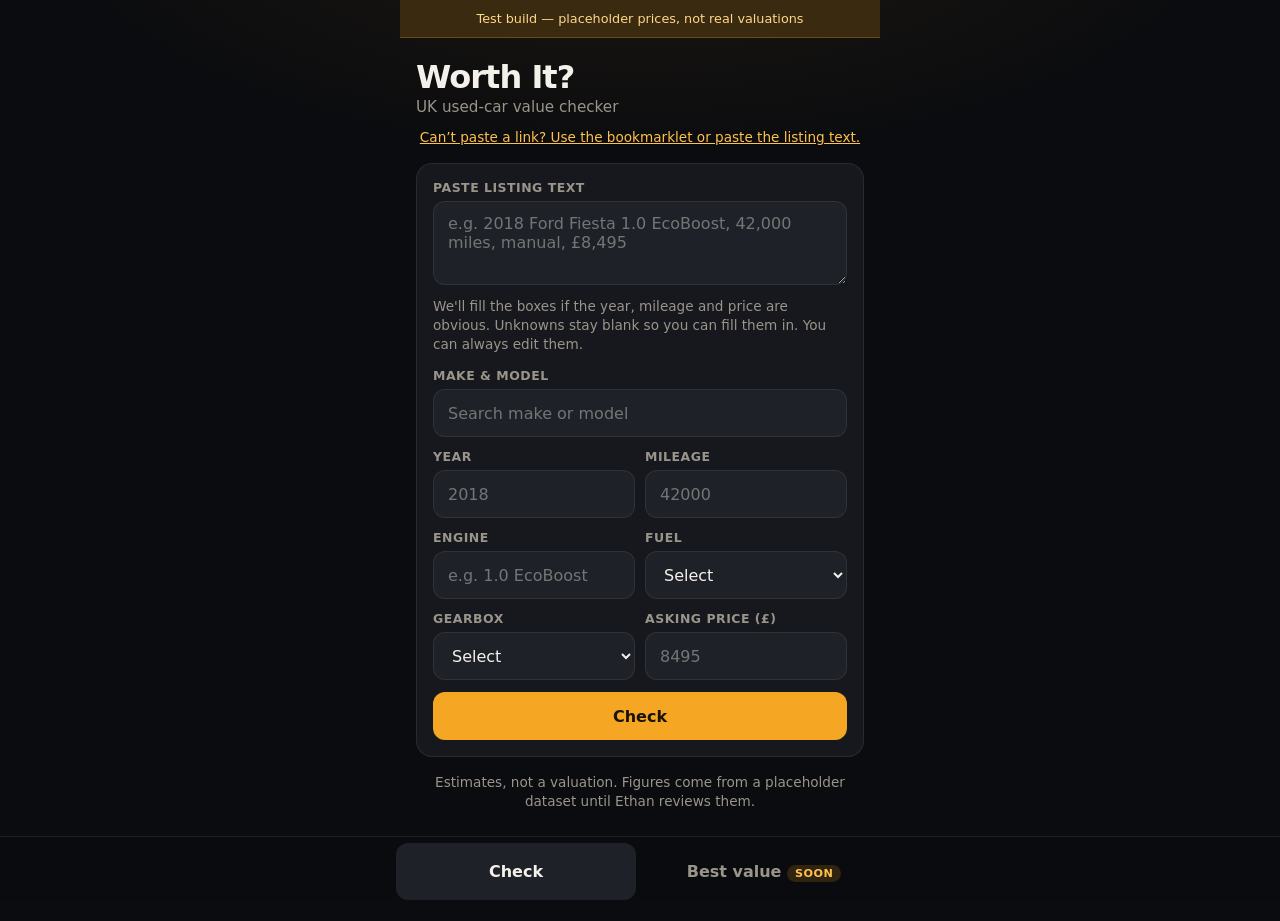
==== index.html @ 7820cc03 "Test build" ====
<!DOCTYPE html>
<html lang="en-GB">
<head>
  <meta charset="utf-8">
  <meta name="viewport" content="width=device-width, initial-scale=1, viewport-fit=cover">
  <meta name="theme-color" content="#0b0c0f">
  <meta name="robots" content="noindex,nofollow">
  <meta name="description" content="Paste a UK used-car listing and find out if it's worth it. Estimates, not a valuation. Placeholder data until reviewed.">
  <title>Worth It?</title>
  <link rel="manifest" href="./manifest.webmanifest">
  <link rel="icon" type="image/png" sizes="192x192" href="./icons/icon-192.png">
  <link rel="apple-touch-icon" href="./icons/icon-192.png">
  <link rel="stylesheet" href="./styles.css">
</head>
<body>
  <div class="app">
    <header class="top">
      <p class="banner" role="status">
        Test build — placeholder prices, not real valuations
      </p>
      <div class="brand">
        <h1>Worth It?</h1>
        <p class="tag">UK used-car value checker</p>
      </div>
    </header>

    <main id="tab-check" class="panel">
      <section id="url-import" class="card" hidden>
        <h2 class="sr-only">Paste a listing link</h2>
        <label class="field">
          <span>Paste a listing link</span>
          <input id="listing-url" type="url" inputmode="url" autocomplete="off" placeholder="https://…">
        </label>
        <button type="button" id="fetch-url-btn" class="btn secondary">Look up this link</button>
        <p id="url-status" class="status" hidden></p>
      </section>

      <p class="import-help-link"><a href="./import-help.html">Can’t paste a link? Use the bookmarklet or paste the listing text.</a></p>

      <section id="confirm" class="card confirm" hidden>
        <h2>Is this right?</h2>
        <p class="hint">Have a quick look and fix anything we've got wrong before we score it.</p>
        <p id="confirm-source" class="hint"></p>
        <ul id="confirm-fields" class="confirm-fields"></ul>
        <button type="button" id="confirm-btn" class="btn primary">Looks right — check it</button>
        <button type="button" id="confirm-cancel" class="btn ghost">Enter the details myself</button>
      </section>

      <form id="checker-form" class="card" novalidate>
        <h2 class="sr-only">Check a car</h2>
        <label class="field">
          <span>Paste listing text</span>
          <textarea id="listing-text" rows="3" placeholder="e.g. 2018 Ford Fiesta 1.0 EcoBoost, 42,000 miles, manual, £8,495"></textarea>
        </label>
        <p class="hint">We'll fill the boxes if the year, mileage and price are obvious. Unknowns stay blank so you can fill them in. You can always edit them.</p>

        <label class="field" data-field="model">
          <span>Make &amp; model</span>
          <input id="model-search" type="search" autocomplete="off" placeholder="Search make or model" aria-autocomplete="list" aria-controls="model-results">
        </label>
        <ul id="model-results" class="typeahead" hidden role="listbox"></ul>
        <p id="model-chosen" class="chosen" hidden></p>
        <input type="hidden" id="model-id" value="">

        <div class="grid two">
          <label class="field" data-field="year">
            <span>Year</span>
            <input id="year" type="number" inputmode="numeric" min="1990" max="2027" placeholder="2018">
          </label>
          <label class="field" data-field="mileage">
            <span>Mileage</span>
            <input id="mileage" type="number" inputmode="numeric" min="0" step="1" placeholder="42000">
          </label>
        </div>

        <div class="grid two">
          <label class="field" data-field="engine">
            <span>Engine</span>
            <input id="engine" type="text" list="engine-list" placeholder="e.g. 1.0 EcoBoost" autocomplete="off">
            <datalist id="engine-list"></datalist>
          </label>
          <label class="field" data-field="fuel">
            <span>Fuel</span>
            <select id="fuel">
              <option value="">Select</option>
            </select>
          </label>
        </div>

        <div class="grid two">
          <label class="field" data-field="gearbox">
            <span>Gearbox</span>
            <select id="gearbox">
              <option value="">Select</option>
              <option value="manual">Manual</option>
              <option value="auto">Automatic</option>
            </select>
          </label>
          <label class="field" data-field="price">
            <span>Asking price (£)</span>
            <input id="asking" type="number" inputmode="decimal" min="0" step="1" placeholder="8495">
          </label>
        </div>

        <p id="form-error" class="error" hidden></p>
        <button type="submit" id="check-btn" class="btn primary">Check</button>
      </form>


      <section id="result" class="result" hidden>
        <p id="result-tagline" class="tagline"></p>
        <p id="result-verdict" class="verdict-label"></p>
        <p id="result-score" class="score" aria-live="polite"></p>
        <p id="result-score-caption" class="score-caption">Value Score</p>
        <p id="result-range" class="range"></p>
        <p id="result-delta" class="delta"></p>
        <p id="result-car" class="result-car"></p>

        <div class="result-actions">
          <button type="button" id="share-btn" class="btn secondary" disabled hidden title="Coming soon">Share</button>
          <button type="button" id="challenge-btn" class="btn secondary">Challenge a mate</button>
        </div>
        <p id="challenge-status" class="status" hidden></p>

        <section id="questions-block" class="questions">
          <div class="questions-head">
            <h2>Questions to ask the garage</h2>
            <div class="q-actions">
              <button type="button" id="copy-questions" class="btn ghost small">Copy</button>
              <button type="button" id="share-questions" class="btn ghost small" hidden>Share</button>
            </div>
          </div>
          <p id="questions-label" class="questions-label"></p>
          <ol id="questions-list"></ol>
        </section>
      </section>

      <p class="disclaimer">Estimates, not a valuation. Figures come from a placeholder dataset until Ethan reviews them.</p>
    </main>

    <section id="tab-best" class="panel" hidden>
      <div class="card coming-soon">
        <h2>Best value</h2>
        <p class="soon-chip">Coming soon</p>
        <p>Enter a budget, body type, max mileage, max age and fuel, and we'll rank the best-value models from the dataset.</p>
      </div>
    </section>

    <nav class="tabbar" aria-label="Main">
      <button type="button" class="tab active" data-tab="check">Check</button>
      <button type="button" class="tab" data-tab="best">Best value <span class="soon">soon</span></button>
    </nav>
  </div>
  <script type="module" src="./app.js"></script>
</body>
</html>
---- styles.css ----
:root {
  --bg: #0b0c0f;
  --bg-elev: #16181d;
  --bg-elev-2: #1e2128;
  --line: rgba(255, 255, 255, 0.08);
  --text: #f4f1ea;
  --muted: #9a958a;
  --amber: #f5a623;
  --amber-bright: #ffc14d;
  --amber-dim: rgba(245, 166, 35, 0.16);
  --green: #3dd68c;
  --green-dim: rgba(61, 214, 140, 0.18);
  --red: #ff6b4a;
  --red-dim: rgba(255, 107, 74, 0.16);
  --danger: #ff5c5c;
  --tabbar-h: 64px;
  --radius: 16px;
  font-family: "Segoe UI", "Helvetica Neue", system-ui, -apple-system, sans-serif;
}

* { box-sizing: border-box; }

html, body {
  margin: 0;
  background: var(--bg);
  color: var(--text);
  min-height: 100%;
}

body {
  background:
    radial-gradient(1200px 500px at 50% -10%, rgba(245, 166, 35, 0.08), transparent 50%),
    var(--bg);
}

.app {
  max-width: 480px;
  margin: 0 auto;
  padding: 0 16px calc(var(--tabbar-h) + 24px + env(safe-area-inset-bottom));
  min-height: 100dvh;
}

.top { padding-top: env(safe-area-inset-top); }

.banner {
  margin: 0 -16px 16px;
  padding: 10px 16px;
  background: #3a2a10;
  color: #ffd789;
  font-size: 0.8rem;
  line-height: 1.35;
  text-align: center;
  border-bottom: 1px solid rgba(245, 166, 35, 0.25);
}

.brand { padding: 4px 0 16px; }
.brand h1 {
  margin: 0;
  font-size: 2rem;
  letter-spacing: -0.03em;
  font-weight: 750;
}
.brand .tag {
  margin: 2px 0 0;
  color: var(--muted);
  font-size: 0.95rem;
}

.card, .result, .coming-soon {
  background: var(--bg-elev);
  border: 1px solid var(--line);
  border-radius: var(--radius);
  padding: 16px;
  margin-bottom: 16px;
}

.field { display: flex; flex-direction: column; gap: 6px; margin-bottom: 12px; }
.field span {
  font-size: 0.78rem;
  letter-spacing: 0.04em;
  text-transform: uppercase;
  color: var(--muted);
  font-weight: 600;
}

input, textarea, select {
  width: 100%;
  background: var(--bg-elev-2);
  color: var(--text);
  border: 1px solid var(--line);
  border-radius: 12px;
  padding: 12px 14px;
  font: inherit;
  font-size: 1rem;
  min-height: 48px;
}

textarea { min-height: 84px; resize: vertical; }

input:focus, textarea:focus, select:focus {
  outline: 2px solid var(--amber);
  outline-offset: 1px;
  border-color: var(--amber);
}

.hint, .disclaimer, .status {
  color: var(--muted);
  font-size: 0.85rem;
  line-height: 1.4;
  margin: 0 0 14px;
}

.disclaimer { text-align: center; padding: 0 8px 8px; }

.grid.two {
  display: grid;
  grid-template-columns: 1fr 1fr;
  gap: 10px;
}

.btn {
  display: inline-flex;
  align-items: center;
  justify-content: center;
  gap: 8px;
  width: 100%;
  min-height: 48px;
  border-radius: 12px;
  border: 1px solid transparent;
  font: inherit;
  font-weight: 650;
  cursor: pointer;
  padding: 12px 16px;
}

.btn.primary { background: var(--amber); color: #1a1204; }
.btn.primary:hover { background: var(--amber-bright); }
.btn.secondary {
  background: var(--amber-dim);
  color: var(--amber-bright);
  border-color: rgba(245, 166, 35, 0.3);
}
.btn.ghost {
  background: transparent;
  color: var(--text);
  border-color: var(--line);
  margin-top: 8px;
}
.btn.small { width: auto; min-height: 36px; padding: 6px 12px; font-size: 0.85rem; }
.btn:disabled { opacity: 0.45; cursor: not-allowed; }

.error { color: var(--danger); font-size: 0.9rem; margin: 0 0 12px; }
.chosen { margin: -4px 0 12px; color: var(--amber-bright); font-weight: 600; }

.typeahead {
  list-style: none;
  margin: -8px 0 12px;
  padding: 6px;
  background: var(--bg-elev-2);
  border: 1px solid var(--line);
  border-radius: 12px;
  max-height: 220px;
  overflow: auto;
}
.typeahead button {
  width: 100%;
  text-align: left;
  background: transparent;
  color: var(--text);
  border: 0;
  border-radius: 8px;
  padding: 10px 12px;
  font: inherit;
  cursor: pointer;
}
.typeahead button:hover, .typeahead button[aria-selected="true"] { background: var(--amber-dim); }

.result { text-align: center; padding: 24px 16px 16px; }
.result .tagline {
  margin: 0 0 4px;
  font-size: 1.35rem;
  font-weight: 700;
}
.result .verdict-label {
  margin: 0;
  letter-spacing: 0.14em;
  text-transform: uppercase;
  font-size: 0.75rem;
  color: var(--muted);
  font-weight: 700;
}
.result .score {
  margin: 4px 0 0;
  font-size: 5rem;
  line-height: 1;
  font-weight: 800;
  letter-spacing: -0.04em;
}
.result .score-caption { margin: 0 0 16px; color: var(--muted); font-size: 0.85rem; }
.result .range, .result .delta { margin: 0 0 6px; font-size: 1.05rem; }
.result .delta { font-weight: 650; }
.result-car { color: var(--muted); margin: 8px 0 16px; font-size: 0.95rem; }

.result.tone-positive {
  box-shadow: 0 0 0 1px rgba(61, 214, 140, 0.45), 0 0 48px rgba(61, 214, 140, 0.22);
  border-color: rgba(61, 214, 140, 0.45);
}
.result.tone-positive .score, .result.tone-positive .tagline { color: var(--green); }

.result.tone-positive-soft {
  box-shadow: 0 0 0 1px rgba(61, 214, 140, 0.25);
  border-color: rgba(61, 214, 140, 0.25);
}
.result.tone-positive-soft .score { color: var(--green); }

.result.tone-warning {
  box-shadow: 0 0 0 1px rgba(255, 107, 74, 0.5), 0 0 48px rgba(255, 107, 74, 0.2);
  border-color: rgba(255, 107, 74, 0.5);
}
.result.tone-warning .score, .result.tone-warning .tagline { color: var(--red); }
.result.tone-warning .verdict-label { color: var(--red); }

.result.tone-neutral .score { color: var(--amber-bright); }

.result-actions { display: grid; grid-template-columns: 1fr; gap: 8px; margin: 16px 0; }
#share-btn[hidden] + #challenge-btn { grid-column: 1; }

.questions {
  text-align: left;
  margin-top: 8px;
  padding-top: 16px;
  border-top: 1px solid var(--line);
}
.questions-head {
  display: flex;
  align-items: center;
  justify-content: space-between;
  gap: 8px;
  margin-bottom: 6px;
}
.questions h2 { margin: 0; font-size: 1.05rem; }
.q-actions { display: flex; gap: 6px; }
.q-actions .btn { margin: 0; }
.questions-label {
  color: var(--amber-bright);
  font-size: 0.85rem;
  margin: 0 0 10px;
  line-height: 1.35;
}
.questions-label:empty { display: none; }
.questions ol {
  margin: 0;
  padding-left: 1.2rem;
}
.questions li { margin: 0 0 10px; line-height: 1.4; }
.questions li .badge {
  display: inline-block;
  margin-left: 6px;
  padding: 1px 6px;
  border-radius: 6px;
  background: #3a2a10;
  color: #ffd789;
  font-size: 0.7rem;
  font-weight: 700;
  letter-spacing: 0.02em;
  vertical-align: middle;
}

.coming-soon { text-align: center; margin-top: 24px; }
.soon-chip, .tab .soon {
  display: inline-block;
  background: var(--amber-dim);
  color: var(--amber-bright);
  border-radius: 999px;
  padding: 2px 8px;
  font-size: 0.7rem;
  font-weight: 700;
  letter-spacing: 0.04em;
  text-transform: uppercase;
}

.tabbar {
  position: fixed;
  left: 0; right: 0; bottom: 0;
  height: calc(var(--tabbar-h) + env(safe-area-inset-bottom));
  padding: 6px 16px env(safe-area-inset-bottom);
  background: rgba(11, 12, 15, 0.94);
  border-top: 1px solid var(--line);
  display: flex;
  justify-content: center;
  gap: 8px;
  backdrop-filter: blur(12px);
}
.tabbar .tab {
  flex: 1;
  max-width: 240px;
  min-height: 48px;
  background: transparent;
  color: var(--muted);
  border: 0;
  border-radius: 12px;
  font: inherit;
  font-weight: 650;
  cursor: pointer;
}
.tabbar .tab.active { background: var(--bg-elev-2); color: var(--text); }

.sr-only {
  position: absolute;
  width: 1px; height: 1px;
  overflow: hidden;
  clip: rect(0 0 0 0);
}

.status[data-kind="ok"] { color: var(--green); }
.status[data-kind="err"] { color: var(--danger); }

@media (min-width: 520px) {
  .result-actions:not(:has(#share-btn[hidden])) { grid-template-columns: 1fr 1fr; }
}

/* Ensure the hidden attribute wins over .btn { display: inline-flex } */
[hidden] { display: none !important; }


.import-help-link {
  margin: -4px 0 16px;
  text-align: center;
  font-size: 0.85rem;
  line-height: 1.4;
}
.import-help-link a { color: var(--amber-bright); }

.back { margin: 12px 0 0; }
.back a { color: var(--amber-bright); text-decoration: none; font-size: 0.9rem; }

.steps { margin: 0 0 12px; padding-left: 1.2rem; color: var(--text); line-height: 1.45; }
.steps li { margin: 0 0 8px; }

.example {
  background: var(--bg-elev-2);
  border: 1px solid var(--line);
  border-radius: 12px;
  padding: 12px 14px;
  font: inherit;
  font-size: 0.88rem;
  white-space: pre-wrap;
  color: var(--text);
  margin: 0 0 12px;
}

.bookmarklet-wrap { margin: 0 0 16px; }
a.bookmarklet { text-decoration: none; }

.confirm-fields {
  list-style: none;
  margin: 0 0 16px;
  padding: 0;
}
.confirm-fields li {
  display: flex;
  flex-wrap: wrap;
  align-items: baseline;
  gap: 6px 10px;
  padding: 8px 0;
  border-bottom: 1px solid var(--line);
  font-size: 0.95rem;
}
.confirm-fields li:last-child { border-bottom: 0; }
.confirm-fields .cf-label {
  flex: 0 0 7.5rem;
  color: var(--muted);
  font-size: 0.75rem;
  letter-spacing: 0.04em;
  text-transform: uppercase;
  font-weight: 600;
}
.confirm-fields .cf-value { font-weight: 650; }
.confirm-fields .cf-source { color: var(--muted); font-size: 0.8rem; width: 100%; padding-left: 0; }
.confirm-fields li.is-missing .cf-value { color: var(--amber-bright); }
.confirm-fields li.is-low .cf-value { color: var(--amber-bright); }

.field.is-missing input,
.field.is-missing select,
.field.is-missing textarea {
  border-color: var(--amber);
  box-shadow: 0 0 0 1px rgba(245, 166, 35, 0.45);
}
.field.is-low input,
.field.is-low select,
.field.is-low textarea {
  border-color: rgba(245, 166, 35, 0.7);
}
.field.is-missing > span::after,
.field.is-low > span::after {
  letter-spacing: 0;
  text-transform: none;
  font-weight: 600;
  margin-left: 6px;
  color: var(--amber-bright);
}
.field.is-missing > span::after { content: "— needed"; }
.field.is-low > span::after { content: "— check"; }
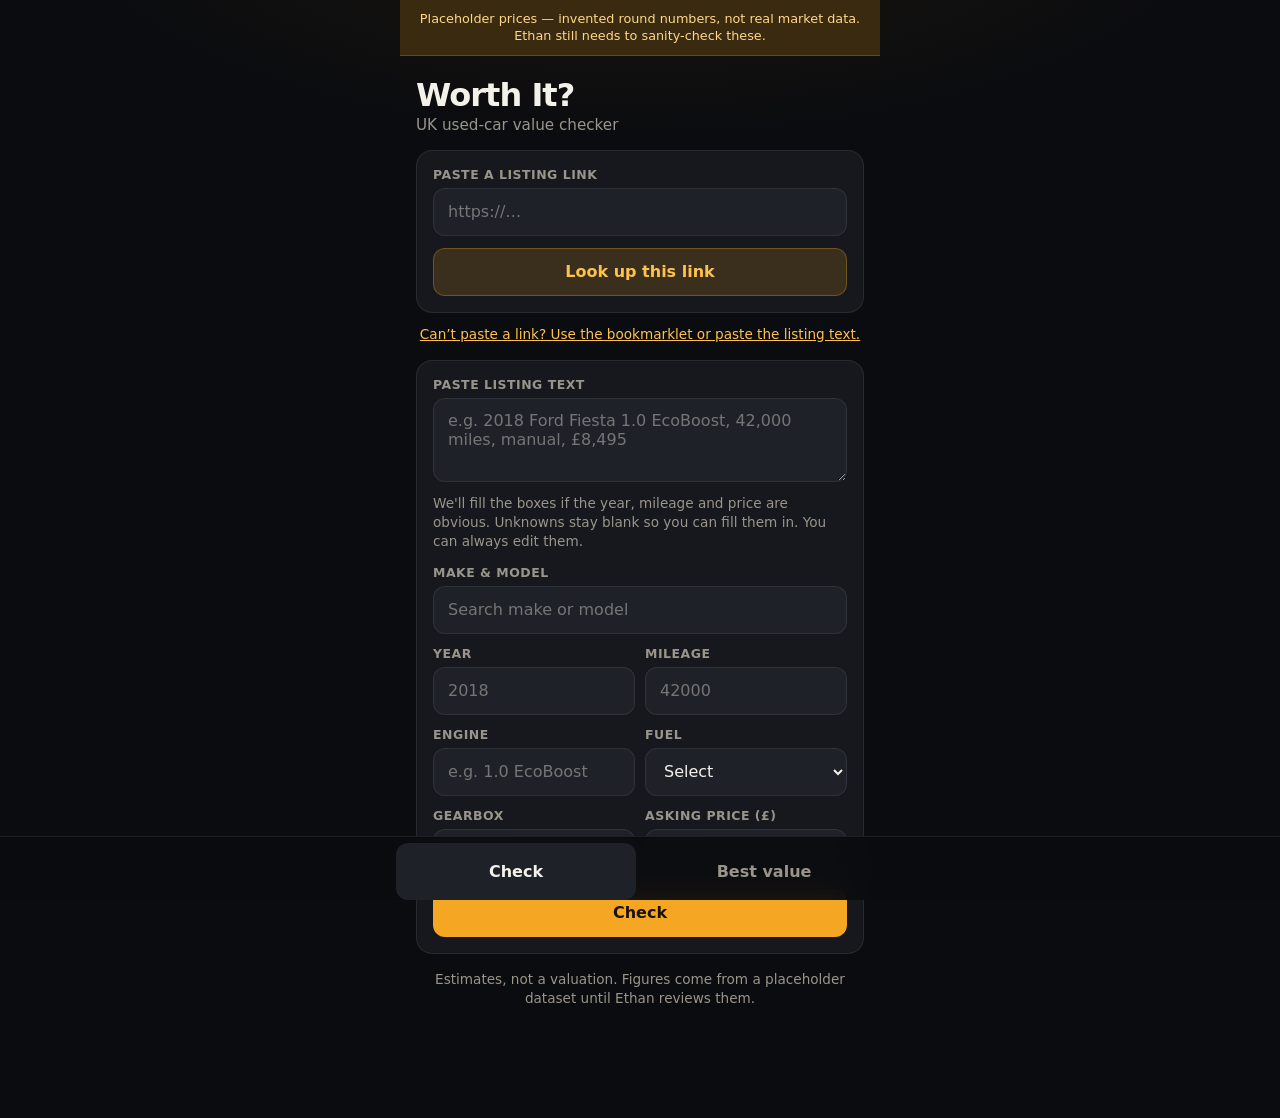
==== commit 59d08344: "Test build v2: share cards, best value, link lookup" ====
--- a/index.html
+++ b/index.html
@@ -2,9 +2,9 @@
 <html lang="en-GB">
 <head>
   <meta charset="utf-8">
+  <meta name="robots" content="noindex,nofollow">
   <meta name="viewport" content="width=device-width, initial-scale=1, viewport-fit=cover">
   <meta name="theme-color" content="#0b0c0f">
-  <meta name="robots" content="noindex,nofollow">
   <meta name="description" content="Paste a UK used-car listing and find out if it's worth it. Estimates, not a valuation. Placeholder data until reviewed.">
   <title>Worth It?</title>
   <link rel="manifest" href="./manifest.webmanifest">
@@ -15,9 +15,10 @@
 <body>
   <div class="app">
     <header class="top">
-      <p class="banner" role="status">
-        Test build — placeholder prices, not real valuations
+      <p id="data-banner" class="banner" role="status">
+        Placeholder prices — invented round numbers, not real market data. Ethan still needs to sanity-check these.
       </p>
+      <p id="data-freshness" class="freshness" hidden></p>
       <div class="brand">
         <h1>Worth It?</h1>
         <p class="tag">UK used-car value checker</p>
@@ -52,6 +53,7 @@
           <span>Paste listing text</span>
           <textarea id="listing-text" rows="3" placeholder="e.g. 2018 Ford Fiesta 1.0 EcoBoost, 42,000 miles, manual, £8,495"></textarea>
         </label>
+        <p id="paste-status" class="status" hidden></p>
         <p class="hint">We'll fill the boxes if the year, mileage and price are obvious. Unknowns stay blank so you can fill them in. You can always edit them.</p>
 
         <label class="field" data-field="model">
@@ -112,12 +114,14 @@
         <p id="result-verdict" class="verdict-label"></p>
         <p id="result-score" class="score" aria-live="polite"></p>
         <p id="result-score-caption" class="score-caption">Value Score</p>
+        <p id="result-caution" class="result-caution" hidden></p>
         <p id="result-range" class="range"></p>
         <p id="result-delta" class="delta"></p>
         <p id="result-car" class="result-car"></p>
 
         <div class="result-actions">
-          <button type="button" id="share-btn" class="btn secondary" disabled hidden title="Coming soon">Share</button>
+          <button type="button" id="share-btn" class="btn primary" hidden>Share</button>
+          <button type="button" id="download-card-btn" class="btn secondary" hidden>Download PNG</button>
           <button type="button" id="challenge-btn" class="btn secondary">Challenge a mate</button>
         </div>
         <p id="challenge-status" class="status" hidden></p>
@@ -135,20 +139,69 @@
         </section>
       </section>
 
-      <p class="disclaimer">Estimates, not a valuation. Figures come from a placeholder dataset until Ethan reviews them.</p>
+      <p id="disclaimer" class="disclaimer">Estimates, not a valuation. Figures come from a placeholder dataset until Ethan reviews them.</p>
     </main>
 
     <section id="tab-best" class="panel" hidden>
-      <div class="card coming-soon">
+      <form id="best-form" class="card" novalidate>
         <h2>Best value</h2>
-        <p class="soon-chip">Coming soon</p>
-        <p>Enter a budget, body type, max mileage, max age and fuel, and we'll rank the best-value models from the dataset.</p>
+        <p class="hint" id="best-method">We'll price a typical example of each model inside your limits and rank the five you can still afford, most car first. Estimates only; placeholder models are flagged.</p>
+        <label class="field">
+          <span>Budget (£)</span>
+          <input id="best-budget" type="number" inputmode="decimal" min="1" step="1" placeholder="10000" required>
+        </label>
+        <div class="grid two">
+          <label class="field">
+            <span>Body type</span>
+            <select id="best-body">
+              <option value="">Any</option>
+              <option value="hatchback">Hatchback</option>
+              <option value="estate">Estate</option>
+              <option value="suv">SUV</option>
+              <option value="saloon">Saloon</option>
+              <option value="convertible">Convertible</option>
+              <option value="van">Van</option>
+            </select>
+          </label>
+          <label class="field">
+            <span>Fuel</span>
+            <select id="best-fuel">
+              <option value="">Any</option>
+              <option value="petrol">Petrol</option>
+              <option value="diesel">Diesel</option>
+              <option value="hybrid">Hybrid</option>
+              <option value="phev">Plug-in hybrid</option>
+              <option value="electric">Electric</option>
+            </select>
+          </label>
+        </div>
+        <div class="grid two">
+          <label class="field">
+            <span>Max age (years)</span>
+            <input id="best-age" type="number" inputmode="numeric" min="0" step="1" placeholder="8" value="8">
+          </label>
+          <label class="field">
+            <span>Max mileage</span>
+            <input id="best-miles" type="number" inputmode="numeric" min="0" step="1" placeholder="80000" value="80000">
+          </label>
+        </div>
+        <button type="submit" id="best-btn" class="btn primary">Show best value</button>
+      </form>
+      <p id="best-empty" class="card empty-results" hidden></p>
+      <ol id="best-results" class="best-results" hidden></ol>
+    </section>
+
+    <div id="install-banner" class="install-banner" hidden>
+      <p id="install-text">Add Worth It? to your home screen for a quicker check next time.</p>
+      <div class="install-actions">
+        <button type="button" id="install-btn" class="btn primary small">Add</button>
+        <button type="button" id="install-dismiss" class="btn ghost small">Not now</button>
       </div>
-    </section>
+    </div>
 
     <nav class="tabbar" aria-label="Main">
       <button type="button" class="tab active" data-tab="check">Check</button>
-      <button type="button" class="tab" data-tab="best">Best value <span class="soon">soon</span></button>
+      <button type="button" class="tab" data-tab="best">Best value</button>
     </nav>
   </div>
   <script type="module" src="./app.js"></script>
--- a/styles.css
+++ b/styles.css
@@ -53,6 +53,16 @@
   border-bottom: 1px solid rgba(245, 166, 35, 0.25);
 }
 
+.freshness {
+  margin: -8px -16px 16px;
+  padding: 8px 16px 10px;
+  color: var(--muted);
+  font-size: 0.78rem;
+  line-height: 1.35;
+  text-align: center;
+}
+.banner[hidden] + .freshness { margin-top: 0; padding-top: 10px; }
+
 .brand { padding: 4px 0 16px; }
 .brand h1 {
   margin: 0;
@@ -197,6 +207,33 @@
   letter-spacing: -0.04em;
 }
 .result .score-caption { margin: 0 0 16px; color: var(--muted); font-size: 0.85rem; }
+.result-caution {
+  margin: 0 0 16px;
+  padding: 10px 12px;
+  background: #3a2a10;
+  color: #ffd789;
+  border-radius: 10px;
+  font-size: 0.85rem;
+  line-height: 1.4;
+  font-weight: 600;
+}
+.result.is-placeholder {
+  box-shadow: 0 0 0 1px rgba(245, 166, 35, 0.45);
+  border-color: rgba(245, 166, 35, 0.45);
+}
+.chosen.is-placeholder::after {
+  content: "Placeholder price";
+  display: inline-block;
+  margin-left: 8px;
+  padding: 1px 6px;
+  border-radius: 6px;
+  background: #3a2a10;
+  color: #ffd789;
+  font-size: 0.7rem;
+  font-weight: 700;
+  letter-spacing: 0.02em;
+  vertical-align: middle;
+}
 .result .range, .result .delta { margin: 0 0 6px; font-size: 1.05rem; }
 .result .delta { font-weight: 650; }
 .result-car { color: var(--muted); margin: 8px 0 16px; font-size: 0.95rem; }
@@ -223,7 +260,7 @@
 .result.tone-neutral .score { color: var(--amber-bright); }
 
 .result-actions { display: grid; grid-template-columns: 1fr; gap: 8px; margin: 16px 0; }
-#share-btn[hidden] + #challenge-btn { grid-column: 1; }
+.result-actions #challenge-btn { grid-column: 1 / -1; }
 
 .questions {
   text-align: left;
@@ -315,7 +352,7 @@
 .status[data-kind="ok"] { color: var(--green); }
 .status[data-kind="err"] { color: var(--danger); }
 
-@media (min-width: 520px) {
+@media (min-width: 420px) {
   .result-actions:not(:has(#share-btn[hidden])) { grid-template-columns: 1fr 1fr; }
 }
 
@@ -401,3 +438,52 @@
 }
 .field.is-missing > span::after { content: "— needed"; }
 .field.is-low > span::after { content: "— check"; }
+
+
+/* Best-value tab, install hint */
+#tab-best { padding-bottom: 24px; }
+.best-results {
+  list-style: none;
+  margin: 0 0 28px;
+  padding: 0 0 8px;
+}
+.best-results li {
+  background: var(--bg-elev);
+  border: 1px solid var(--line);
+  border-radius: var(--radius);
+  padding: 14px 16px;
+  margin: 0 0 10px;
+}
+.best-results h3 { margin: 0 0 4px; font-size: 1.05rem; }
+.best-results .price { font-weight: 700; color: var(--amber-bright); margin: 0 0 4px; }
+.best-results .meta { color: var(--muted); font-size: 0.9rem; margin: 0; }
+.best-results .ph {
+  display: inline-block;
+  margin-left: 8px;
+  padding: 1px 6px;
+  border-radius: 6px;
+  background: #3a2a10;
+  color: #ffd789;
+  font-size: 0.7rem;
+  font-weight: 700;
+  letter-spacing: 0.02em;
+  vertical-align: middle;
+}
+.empty-results { text-align: center; color: var(--muted); }
+.install-banner {
+  position: fixed;
+  left: 12px;
+  right: 12px;
+  bottom: calc(var(--tabbar-h) + 12px + env(safe-area-inset-bottom));
+  max-width: 456px;
+  margin: 0 auto;
+  background: var(--bg-elev);
+  border: 1px solid rgba(245, 166, 35, 0.35);
+  border-radius: 14px;
+  padding: 12px 14px;
+  box-shadow: 0 8px 32px rgba(0,0,0,0.4);
+  z-index: 20;
+}
+.install-banner p { margin: 0 0 10px; font-size: 0.9rem; line-height: 1.4; }
+.install-actions { display: flex; gap: 8px; }
+.install-actions .btn { width: auto; flex: 1; margin: 0; }
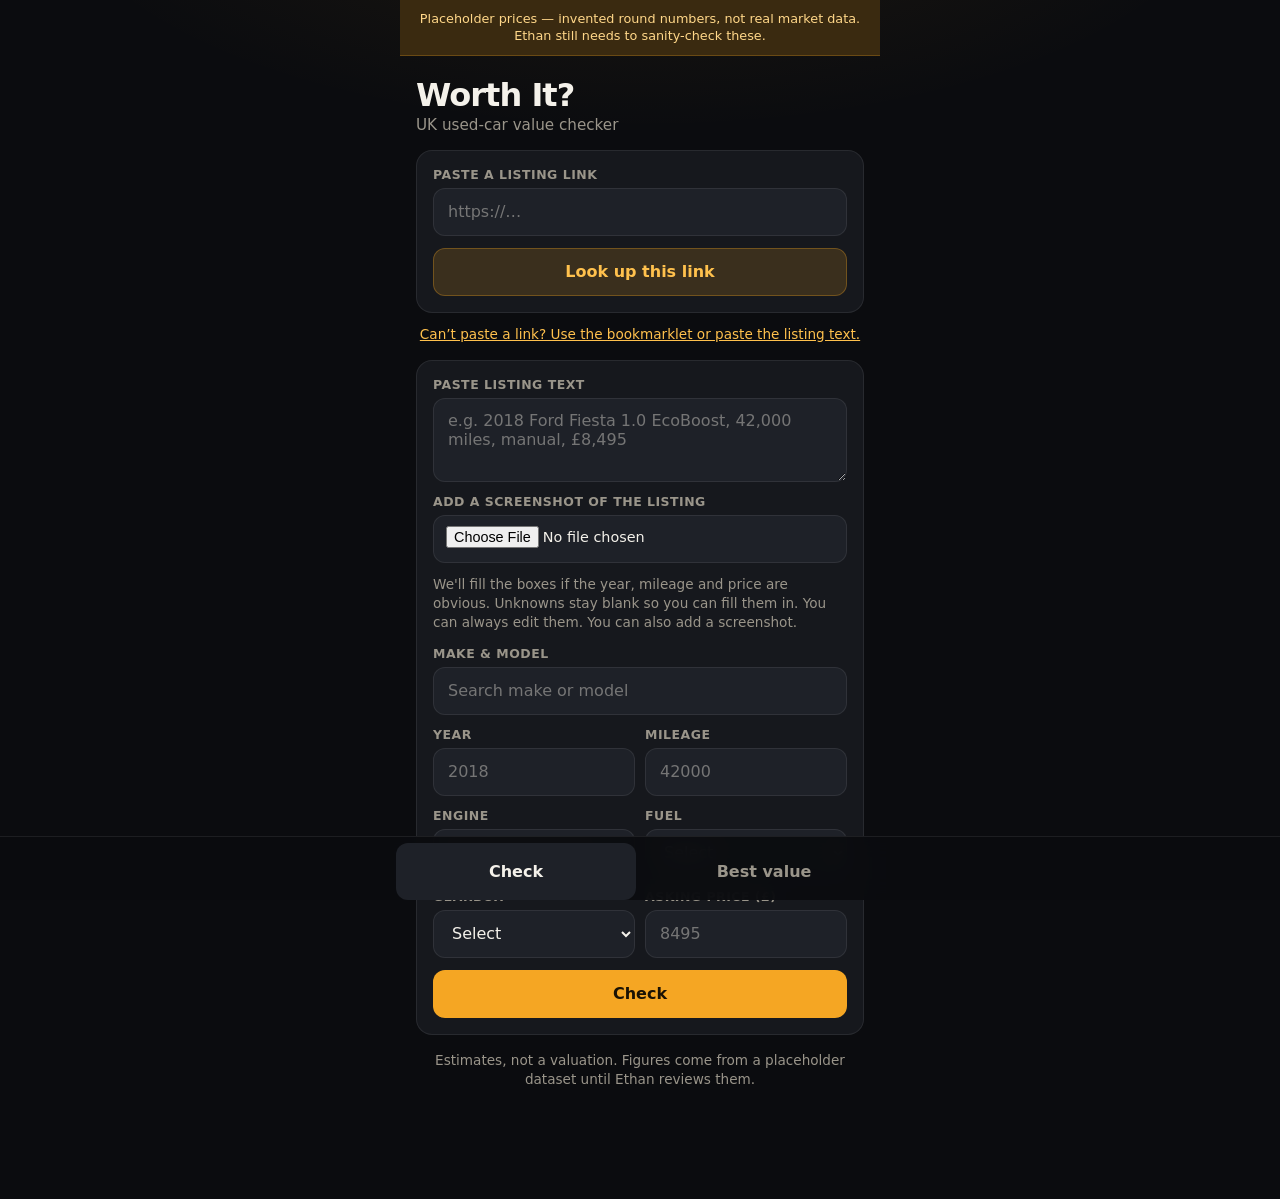
==== commit 99fc05e5: "Update test build: AI listing reader, draft-price labels" ====
--- a/index.html
+++ b/index.html
@@ -54,7 +54,12 @@
           <textarea id="listing-text" rows="3" placeholder="e.g. 2018 Ford Fiesta 1.0 EcoBoost, 42,000 miles, manual, £8,495"></textarea>
         </label>
         <p id="paste-status" class="status" hidden></p>
-        <p class="hint">We'll fill the boxes if the year, mileage and price are obvious. Unknowns stay blank so you can fill them in. You can always edit them.</p>
+        <label id="screenshot-field" class="field screenshot-field" hidden>
+          <span>Add a screenshot of the listing</span>
+          <input id="listing-screenshot" type="file" accept="image/*">
+        </label>
+        <p id="screenshot-status" class="status" hidden></p>
+        <p class="hint">We'll fill the boxes if the year, mileage and price are obvious. Unknowns stay blank so you can fill them in. You can always edit them. You can also add a screenshot.</p>
 
         <label class="field" data-field="model">
           <span>Make &amp; model</span>
--- a/styles.css
+++ b/styles.css
@@ -221,6 +221,19 @@
   box-shadow: 0 0 0 1px rgba(245, 166, 35, 0.45);
   border-color: rgba(245, 166, 35, 0.45);
 }
+.chosen.is-draft::after {
+  content: "Draft price";
+  display: inline-block;
+  margin-left: 8px;
+  padding: 1px 6px;
+  border-radius: 6px;
+  background: #3a2a10;
+  color: #ffd789;
+  font-size: 0.7rem;
+  font-weight: 700;
+  letter-spacing: 0.02em;
+  vertical-align: middle;
+}
 .chosen.is-placeholder::after {
   content: "Placeholder price";
   display: inline-block;
@@ -487,3 +500,14 @@
 .install-banner p { margin: 0 0 10px; font-size: 0.9rem; line-height: 1.4; }
 .install-actions { display: flex; gap: 8px; }
 .install-actions .btn { width: auto; flex: 1; margin: 0; }
+
+.screenshot-field input[type="file"] {
+  padding: 10px 12px;
+  font-size: 0.9rem;
+  cursor: pointer;
+}
+
+.chosen.is-unknown {
+  color: var(--text);
+  font-weight: 600;
+}
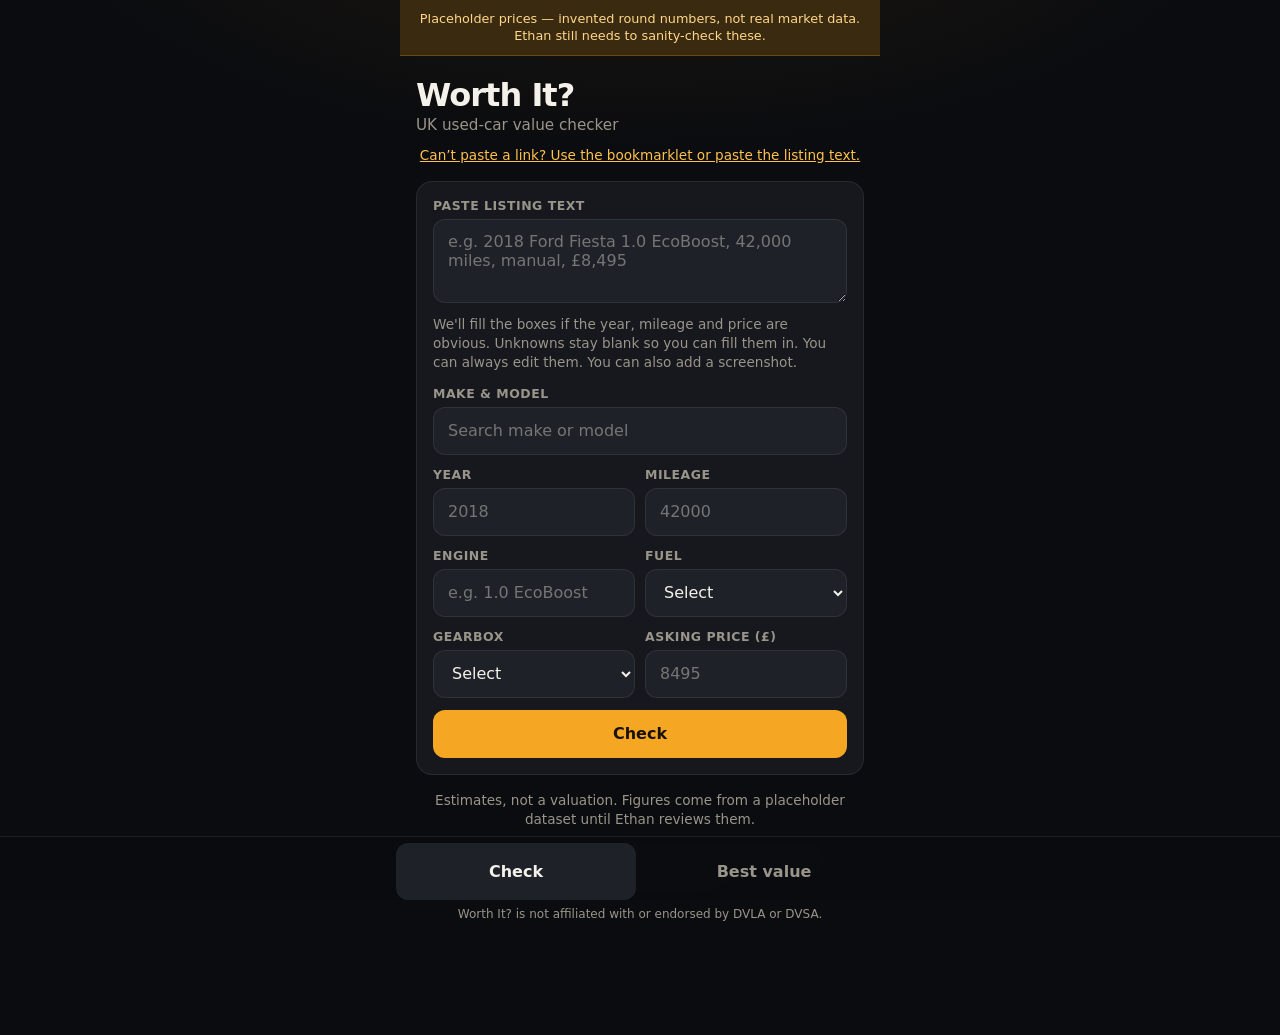
==== commit 8c69b838: "Add number plate lookup (DVLA/DVSA) UI" ====
--- a/index.html
+++ b/index.html
@@ -26,6 +26,19 @@
     </header>
 
     <main id="tab-check" class="panel">
+      <section id="plate-lookup" class="card plate-lookup" hidden>
+        <h2>Enter number plate</h2>
+        <label class="field">
+          <span>Number plate</span>
+          <input id="vehicle-reg" type="text" inputmode="text" autocomplete="off" autocapitalize="characters" spellcheck="false" maxlength="10" placeholder="e.g. AB12 CDE">
+        </label>
+        <p class="hint privacy-note">The plate is sent to our lookup service to fetch official vehicle data. It is not stored.</p>
+        <button type="button" id="lookup-plate-btn" class="btn primary">Look up this plate</button>
+        <p id="plate-status" class="status" hidden></p>
+      </section>
+
+      <section id="vehicle-card" class="card vehicle-card" hidden></section>
+
       <section id="url-import" class="card" hidden>
         <h2 class="sr-only">Paste a listing link</h2>
         <label class="field">
@@ -123,6 +136,7 @@
         <p id="result-range" class="range"></p>
         <p id="result-delta" class="delta"></p>
         <p id="result-car" class="result-car"></p>
+        <p id="result-mot" class="result-mot" hidden></p>
 
         <div class="result-actions">
           <button type="button" id="share-btn" class="btn primary" hidden>Share</button>
@@ -145,6 +159,10 @@
       </section>
 
       <p id="disclaimer" class="disclaimer">Estimates, not a valuation. Figures come from a placeholder dataset until Ethan reviews them.</p>
+      <footer class="app-footer">
+        <p id="ogl-attribution" class="disclaimer ogl-line">Contains public sector information licensed under the Open Government Licence v3.0.</p>
+        <p class="disclaimer ogl-line">Worth It? is not affiliated with or endorsed by DVLA or DVSA.</p>
+      </footer>
     </main>
 
     <section id="tab-best" class="panel" hidden>
--- a/styles.css
+++ b/styles.css
@@ -511,3 +511,159 @@
   color: var(--text);
   font-weight: 600;
 }
+
+
+/* Number plate lookup and official vehicle card */
+.plate-lookup h2,
+.vehicle-card h2 {
+  margin: 0 0 10px;
+  font-size: 1.15rem;
+}
+.privacy-note { margin-top: -4px; }
+.vehicle-title { letter-spacing: -0.02em; }
+.vehicle-badges {
+  display: flex;
+  flex-wrap: wrap;
+  gap: 8px;
+  margin: 0 0 10px;
+}
+.vehicle-card .badge {
+  display: inline-block;
+  padding: 4px 8px;
+  border-radius: 999px;
+  font-size: 0.75rem;
+  font-weight: 700;
+  letter-spacing: 0.02em;
+  background: var(--bg-elev-2);
+  color: var(--text);
+  border: 1px solid var(--line);
+}
+.vehicle-card .badge.is-ok {
+  background: var(--green-dim);
+  color: var(--green);
+  border-color: rgba(61, 214, 140, 0.35);
+}
+.vehicle-card .badge.is-bad {
+  background: var(--red-dim);
+  color: var(--red);
+  border-color: rgba(255, 107, 74, 0.35);
+}
+.vehicle-summary {
+  margin: 0 0 12px;
+  color: var(--muted);
+  font-size: 0.9rem;
+}
+.vehicle-facts {
+  display: grid;
+  grid-template-columns: 1fr 1fr;
+  gap: 8px 12px;
+  margin: 0 0 14px;
+}
+.vehicle-facts .v-detail { margin: 0; }
+.vehicle-facts dt {
+  font-size: 0.7rem;
+  letter-spacing: 0.04em;
+  text-transform: uppercase;
+  color: var(--muted);
+  font-weight: 600;
+}
+.vehicle-facts dd { margin: 2px 0 0; font-weight: 650; font-size: 0.95rem; }
+.vehicle-sub {
+  margin: 16px 0 8px;
+  font-size: 0.95rem;
+}
+.vehicle-flags {
+  list-style: none;
+  margin: 0 0 12px;
+  padding: 0;
+}
+.vehicle-flag {
+  margin: 0 0 8px;
+  padding: 10px 12px;
+  border-radius: 10px;
+  font-size: 0.85rem;
+  line-height: 1.4;
+  background: var(--bg-elev-2);
+  border: 1px solid var(--line);
+}
+.vehicle-flag.is-warn {
+  background: #3a2a10;
+  border-color: rgba(245, 166, 35, 0.35);
+  color: #ffd789;
+}
+.vehicle-flag.is-info { color: var(--text); }
+.mileage-chart {
+  width: 100%;
+  height: auto;
+  display: block;
+  margin: 0 0 8px;
+}
+.chart-axis { stroke: var(--line); stroke-width: 1; }
+.chart-line { stroke: var(--amber); stroke-width: 2; }
+.chart-dot.is-pass { fill: var(--green); }
+.chart-dot.is-fail { fill: var(--red); }
+.chart-label {
+  fill: var(--muted);
+  font-size: 9px;
+  font-family: inherit;
+}
+.chart-empty, .mot-none { color: var(--muted); font-size: 0.85rem; }
+.mot-timeline {
+  list-style: none;
+  margin: 0 0 12px;
+  padding: 0;
+  border-left: 2px solid var(--line);
+}
+.mot-test {
+  margin: 0 0 8px;
+  padding: 0 0 0 14px;
+  position: relative;
+}
+.mot-test::before {
+  content: "";
+  position: absolute;
+  left: -6px;
+  top: 8px;
+  width: 10px;
+  height: 10px;
+  border-radius: 50%;
+  background: var(--muted);
+}
+.mot-test.is-pass::before { background: var(--green); }
+.mot-test.is-fail::before { background: var(--red); }
+.mot-summary, .mot-test summary {
+  font-size: 0.9rem;
+  line-height: 1.35;
+  cursor: pointer;
+}
+.mot-test details { margin: 0; }
+.defect-list {
+  margin: 8px 0 0;
+  padding-left: 1.1rem;
+  font-size: 0.85rem;
+  line-height: 1.4;
+}
+.defect-type {
+  display: inline-block;
+  margin-right: 6px;
+  padding: 0 6px;
+  border-radius: 6px;
+  font-size: 0.68rem;
+  font-weight: 700;
+  letter-spacing: 0.03em;
+  background: var(--bg-elev-2);
+  color: var(--muted);
+}
+.defect-type.defect-advisory { color: var(--amber-bright); background: var(--amber-dim); }
+.defect-type.defect-minor { color: var(--amber-bright); background: var(--amber-dim); }
+.defect-type.defect-major,
+.defect-type.defect-fail,
+.defect-type.defect-dangerous,
+.defect-type.defect-prs { color: var(--red); background: var(--red-dim); }
+.ogl-line { font-size: 0.75rem; }
+.app-footer { margin: 8px 0 16px; }
+#result-mot {
+  color: var(--muted);
+  font-size: 0.9rem;
+  margin: 0 0 8px;
+}
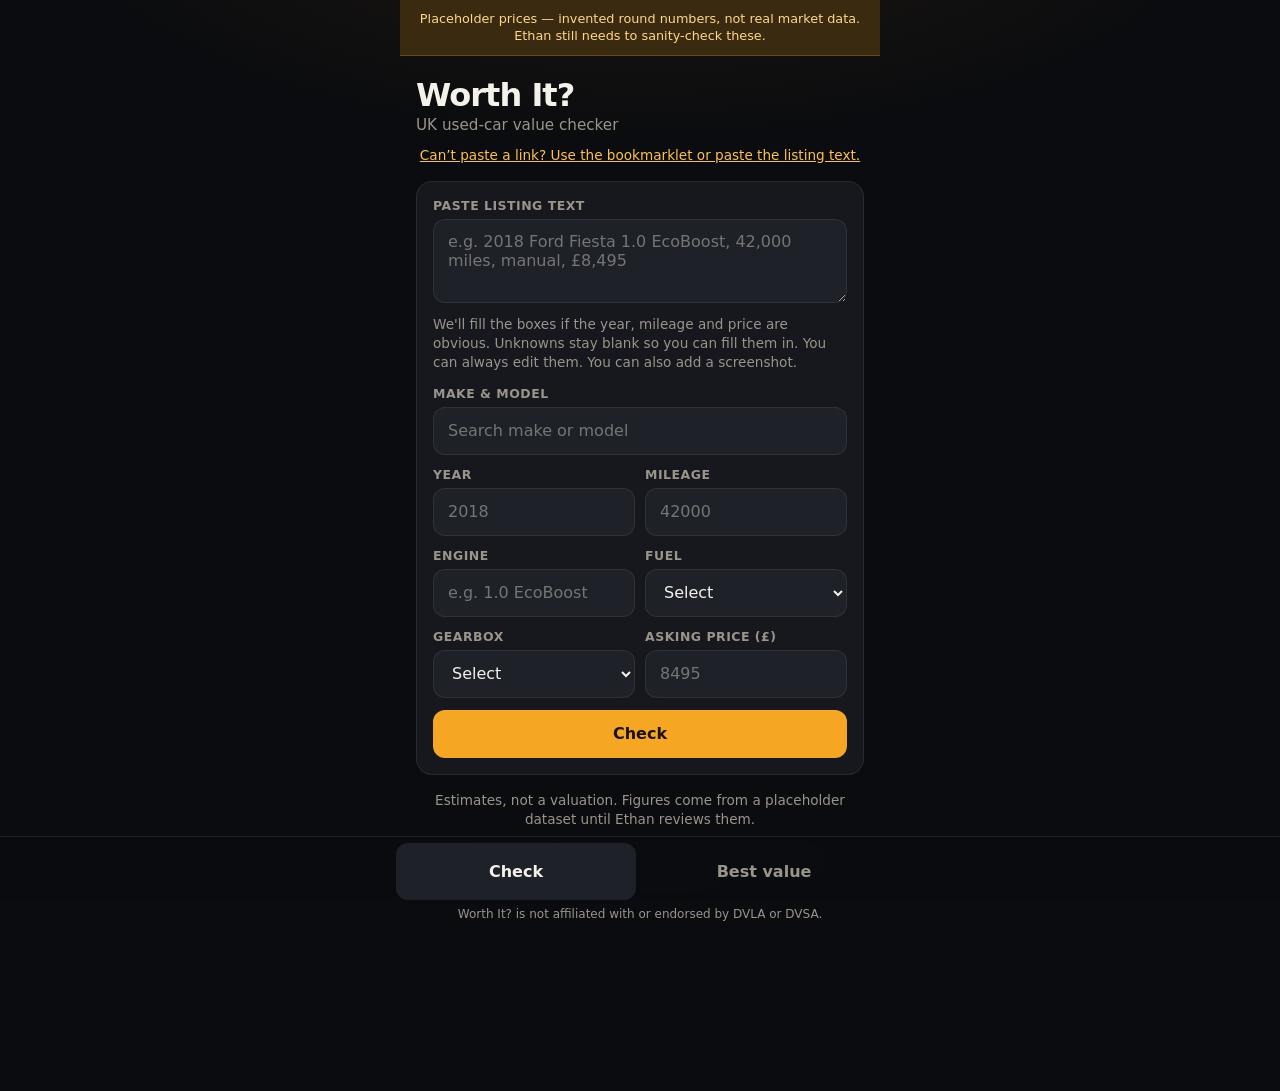
==== commit 32188a9a: "Test site v6: plate from listing and polish" ====
--- a/index.html
+++ b/index.html
@@ -27,9 +27,20 @@
 
     <main id="tab-check" class="panel">
       <section id="plate-lookup" class="card plate-lookup" hidden>
-        <h2>Enter number plate</h2>
-        <label class="field">
-          <span>Number plate</span>
+        <h2 id="plate-lookup-heading">Add the reg for more accurate checks</h2>
+        <p id="plate-found-banner" class="plate-found" hidden>
+          <span id="plate-found-label">Plate found</span>
+          <span class="plate-found-actions">
+            <button type="button" id="plate-edit-btn" class="btn ghost small">Edit</button>
+            <button type="button" id="plate-remove-btn" class="btn ghost small">Remove</button>
+          </span>
+        </p>
+        <div id="plate-choices" class="plate-choices" hidden>
+          <p class="hint">Which plate should we look up?</p>
+          <div id="plate-choice-buttons" class="plate-choice-buttons"></div>
+        </div>
+        <label class="field" id="plate-entry-field">
+          <span id="plate-field-label">Number plate</span>
           <input id="vehicle-reg" type="text" inputmode="text" autocomplete="off" autocapitalize="characters" spellcheck="false" maxlength="10" placeholder="e.g. AB12 CDE">
         </label>
         <p class="hint privacy-note">The plate is sent to our lookup service to fetch official vehicle data. It is not stored.</p>
@@ -55,9 +66,12 @@
         <h2>Is this right?</h2>
         <p class="hint">Have a quick look and fix anything we've got wrong before we score it.</p>
         <p id="confirm-source" class="hint"></p>
+        <div id="confirm-mismatch" class="confirm-mismatch" hidden></div>
+        <div class="confirm-actions">
+          <button type="button" id="confirm-btn" class="btn primary">Looks right — check it</button>
+          <button type="button" id="confirm-cancel" class="btn ghost">Enter the details myself</button>
+        </div>
         <ul id="confirm-fields" class="confirm-fields"></ul>
-        <button type="button" id="confirm-btn" class="btn primary">Looks right — check it</button>
-        <button type="button" id="confirm-cancel" class="btn ghost">Enter the details myself</button>
       </section>
 
       <form id="checker-form" class="card" novalidate>
@@ -67,10 +81,12 @@
           <textarea id="listing-text" rows="3" placeholder="e.g. 2018 Ford Fiesta 1.0 EcoBoost, 42,000 miles, manual, £8,495"></textarea>
         </label>
         <p id="paste-status" class="status" hidden></p>
-        <label id="screenshot-field" class="field screenshot-field" hidden>
-          <span>Add a screenshot of the listing</span>
-          <input id="listing-screenshot" type="file" accept="image/*">
-        </label>
+        <div id="screenshot-field" class="field screenshot-field" hidden>
+          <span id="screenshot-label">Add a screenshot of the listing</span>
+          <input id="listing-screenshot" class="sr-only" type="file" accept="image/*" aria-labelledby="screenshot-label">
+          <label for="listing-screenshot" class="btn secondary file-btn">Choose a screenshot</label>
+          <p id="screenshot-filename" class="hint file-name" hidden></p>
+        </div>
         <p id="screenshot-status" class="status" hidden></p>
         <p class="hint">We'll fill the boxes if the year, mileage and price are obvious. Unknowns stay blank so you can fill them in. You can always edit them. You can also add a screenshot.</p>
 
--- a/styles.css
+++ b/styles.css
@@ -33,10 +33,14 @@
     var(--bg);
 }
 
+html {
+  scroll-padding-bottom: calc(var(--tabbar-h) + 24px + env(safe-area-inset-bottom));
+}
+
 .app {
   max-width: 480px;
   margin: 0 auto;
-  padding: 0 16px calc(var(--tabbar-h) + 24px + env(safe-area-inset-bottom));
+  padding: 0 16px calc(var(--tabbar-h) + 48px + env(safe-area-inset-bottom));
   min-height: 100dvh;
 }
 
@@ -357,9 +361,14 @@
 
 .sr-only {
   position: absolute;
-  width: 1px; height: 1px;
+  width: 1px;
+  height: 1px;
+  padding: 0;
+  margin: -1px;
   overflow: hidden;
   clip: rect(0 0 0 0);
+  white-space: nowrap;
+  border: 0;
 }
 
 .status[data-kind="ok"] { color: var(--green); }
@@ -453,8 +462,17 @@
 .field.is-low > span::after { content: "— check"; }
 
 
+/* Clear the fixed tab bar so the last confirm row and garage question stay visible */
+#tab-check,
+#tab-best { padding-bottom: 32px; }
+#confirm,
+#questions-block {
+  scroll-margin-bottom: calc(var(--tabbar-h) + 16px + env(safe-area-inset-bottom));
+}
+#questions-block { padding-bottom: 8px; }
+#confirm .confirm-fields { margin-bottom: 8px; }
+
 /* Best-value tab, install hint */
-#tab-best { padding-bottom: 24px; }
 .best-results {
   list-style: none;
   margin: 0 0 28px;
@@ -501,10 +519,22 @@
 .install-actions { display: flex; gap: 8px; }
 .install-actions .btn { width: auto; flex: 1; margin: 0; }
 
-.screenshot-field input[type="file"] {
-  padding: 10px 12px;
-  font-size: 0.9rem;
-  cursor: pointer;
+.screenshot-field { position: relative; }
+.screenshot-field .file-btn {
+  margin: 0;
+  text-transform: none;
+  letter-spacing: 0;
+  font-size: 1rem;
+  font-weight: 650;
+  color: var(--amber-bright);
+}
+#listing-screenshot:focus + .file-btn,
+#listing-screenshot:focus-visible + .file-btn {
+  outline: 2px solid var(--amber);
+  outline-offset: 1px;
+}
+.screenshot-field .file-name {
+  margin: 4px 0 0;
 }
 
 .chosen.is-unknown {
@@ -667,3 +697,57 @@
   font-size: 0.9rem;
   margin: 0 0 8px;
 }
+
+.plate-found {
+  display: flex;
+  flex-wrap: nowrap;
+  align-items: center;
+  justify-content: space-between;
+  gap: 8px;
+  margin: 0 0 12px;
+  padding: 10px 12px;
+  border-radius: 10px;
+  background: var(--green-dim);
+  border: 1px solid rgba(61, 214, 140, 0.35);
+  font-weight: 650;
+  white-space: nowrap;
+}
+#plate-found-label {
+  white-space: nowrap;
+  overflow: hidden;
+  text-overflow: ellipsis;
+  min-width: 0;
+}
+.plate-found-actions { display: flex; gap: 6px; flex-shrink: 0; }
+.plate-choices { margin: 0 0 12px; }
+.plate-choice-buttons { display: flex; flex-wrap: wrap; gap: 8px; }
+.confirm-actions {
+  display: grid;
+  gap: 8px;
+  margin: 12px 0 16px;
+}
+.confirm-mismatch {
+  margin: 0 0 12px;
+  padding: 10px 12px;
+  border-radius: 10px;
+  background: var(--amber-dim);
+  border: 1px solid rgba(245, 166, 35, 0.35);
+}
+.confirm-mismatch .mismatch-warning {
+  margin: 0 0 10px;
+  font-weight: 650;
+  font-size: 0.95rem;
+}
+.mismatch-row { margin: 0 0 8px; }
+.mismatch-row:last-child { margin-bottom: 0; }
+.mismatch-label {
+  margin: 0 0 6px;
+  font-size: 0.7rem;
+  letter-spacing: 0.04em;
+  text-transform: uppercase;
+  color: var(--muted);
+  font-weight: 600;
+}
+.mismatch-pick.is-selected {
+  outline: 2px solid var(--amber);
+}
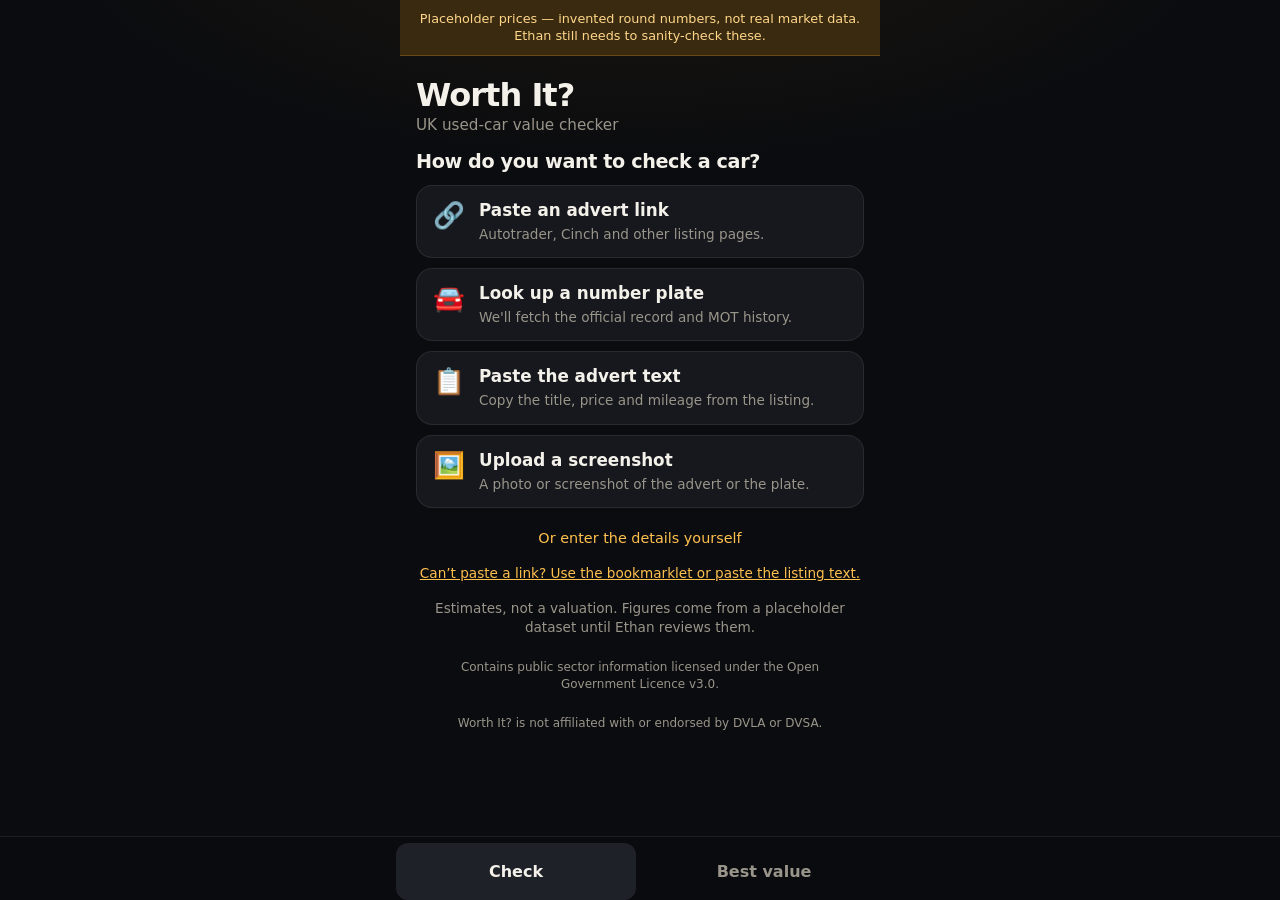
==== commit 4248b739: "Add four-button home screen (cache v9)" ====
--- a/index.html
+++ b/index.html
@@ -26,6 +26,58 @@
     </header>
 
     <main id="tab-check" class="panel">
+      <section id="home-screen" class="home-screen">
+        <h2 id="home-heading" class="home-heading">How do you want to check a car?</h2>
+        <div id="home-options" class="home-options">
+          <button type="button" class="home-option" data-home-option="link">
+            <span class="home-option-icon" aria-hidden="true">🔗</span>
+            <span class="home-option-copy">
+              <span class="home-option-label">Paste an advert link</span>
+              <span class="home-option-hint">Autotrader, Cinch and other listing pages.</span>
+            </span>
+          </button>
+          <button type="button" class="home-option" data-home-option="plate">
+            <span class="home-option-icon" aria-hidden="true">🚘</span>
+            <span class="home-option-copy">
+              <span class="home-option-label">Look up a number plate</span>
+              <span class="home-option-hint">We'll fetch the official record and MOT history.</span>
+            </span>
+          </button>
+          <button type="button" class="home-option" data-home-option="text">
+            <span class="home-option-icon" aria-hidden="true">📋</span>
+            <span class="home-option-copy">
+              <span class="home-option-label">Paste the advert text</span>
+              <span class="home-option-hint">Copy the title, price and mileage from the listing.</span>
+            </span>
+          </button>
+          <button type="button" class="home-option" data-home-option="screenshot">
+            <span class="home-option-icon" aria-hidden="true">🖼️</span>
+            <span class="home-option-copy">
+              <span class="home-option-label">Upload a screenshot</span>
+              <span class="home-option-hint">A photo or screenshot of the advert or the plate.</span>
+            </span>
+          </button>
+        </div>
+        <p class="home-manual">
+          <button type="button" id="enter-details-btn" class="text-btn">Or enter the details yourself</button>
+        </p>
+        <p class="import-help-link"><a href="./import-help.html">Can’t paste a link? Use the bookmarklet or paste the listing text.</a></p>
+      </section>
+
+      <p id="check-back-wrap" class="check-back-wrap" hidden>
+        <button type="button" id="check-back" class="btn ghost back-btn">Back</button>
+      </p>
+
+      <section id="url-import" class="card" hidden>
+        <h2>Paste an advert link</h2>
+        <label class="field">
+          <span>Listing link</span>
+          <input id="listing-url" type="url" inputmode="url" autocomplete="off" placeholder="https://…">
+        </label>
+        <button type="button" id="fetch-url-btn" class="btn primary">Look up this link</button>
+        <p id="url-status" class="status" hidden></p>
+      </section>
+
       <section id="plate-lookup" class="card plate-lookup" hidden>
         <h2 id="plate-lookup-heading">Add the reg for more accurate checks</h2>
         <p id="plate-found-banner" class="plate-found" hidden>
@@ -48,19 +100,40 @@
         <p id="plate-status" class="status" hidden></p>
       </section>
 
+      <section id="text-import" class="card" hidden>
+        <h2>Paste the advert text</h2>
+        <label class="field">
+          <span>Advert text</span>
+          <textarea id="listing-text" rows="5" placeholder="e.g. 2018 Ford Fiesta 1.0 EcoBoost, 42,000 miles, manual, £8,495"></textarea>
+        </label>
+        <p id="paste-status" class="status" hidden></p>
+        <button type="button" id="parse-text-btn" class="btn primary">Read this text</button>
+        <p class="hint">We'll fill the boxes if the year, mileage and price are obvious. Unknowns stay blank so you can fill them in.</p>
+      </section>
+
+      <section id="screenshot-import" class="card" hidden>
+        <h2>Upload a screenshot</h2>
+        <div id="screenshot-field" class="field screenshot-field">
+          <span id="screenshot-label">Add a screenshot of the listing</span>
+          <input id="listing-screenshot" class="sr-only" type="file" accept="image/*" aria-labelledby="screenshot-label">
+          <label for="listing-screenshot" class="btn secondary file-btn">Choose a screenshot</label>
+          <p id="screenshot-filename" class="hint file-name" hidden></p>
+        </div>
+        <p id="screenshot-status" class="status" hidden></p>
+        <p class="hint">A photo or screenshot of the advert or the number plate is fine.</p>
+      </section>
+
+      <div id="details-flow" hidden>
+      <section id="fallback-options" class="card fallback-options" hidden>
+        <p id="fallback-message" class="hint"></p>
+        <div class="fallback-actions">
+          <button type="button" class="btn secondary" data-fallback-option="plate">Look up a number plate</button>
+          <button type="button" class="btn secondary" data-fallback-option="text">Paste the advert text</button>
+          <button type="button" class="btn secondary" data-fallback-option="screenshot">Upload a screenshot</button>
+        </div>
+      </section>
+
       <section id="vehicle-card" class="card vehicle-card" hidden></section>
-
-      <section id="url-import" class="card" hidden>
-        <h2 class="sr-only">Paste a listing link</h2>
-        <label class="field">
-          <span>Paste a listing link</span>
-          <input id="listing-url" type="url" inputmode="url" autocomplete="off" placeholder="https://…">
-        </label>
-        <button type="button" id="fetch-url-btn" class="btn secondary">Look up this link</button>
-        <p id="url-status" class="status" hidden></p>
-      </section>
-
-      <p class="import-help-link"><a href="./import-help.html">Can’t paste a link? Use the bookmarklet or paste the listing text.</a></p>
 
       <section id="confirm" class="card confirm" hidden>
         <h2>Is this right?</h2>
@@ -76,19 +149,7 @@
 
       <form id="checker-form" class="card" novalidate>
         <h2 class="sr-only">Check a car</h2>
-        <label class="field">
-          <span>Paste listing text</span>
-          <textarea id="listing-text" rows="3" placeholder="e.g. 2018 Ford Fiesta 1.0 EcoBoost, 42,000 miles, manual, £8,495"></textarea>
-        </label>
-        <p id="paste-status" class="status" hidden></p>
-        <div id="screenshot-field" class="field screenshot-field" hidden>
-          <span id="screenshot-label">Add a screenshot of the listing</span>
-          <input id="listing-screenshot" class="sr-only" type="file" accept="image/*" aria-labelledby="screenshot-label">
-          <label for="listing-screenshot" class="btn secondary file-btn">Choose a screenshot</label>
-          <p id="screenshot-filename" class="hint file-name" hidden></p>
-        </div>
-        <p id="screenshot-status" class="status" hidden></p>
-        <p class="hint">We'll fill the boxes if the year, mileage and price are obvious. Unknowns stay blank so you can fill them in. You can always edit them. You can also add a screenshot.</p>
+        <p class="hint">Have a check of the details and fill in anything that's missing, then tap Check.</p>
 
         <label class="field" data-field="model">
           <span>Make &amp; model</span>
@@ -174,6 +235,8 @@
         </section>
       </section>
 
+      </div>
+
       <p id="disclaimer" class="disclaimer">Estimates, not a valuation. Figures come from a placeholder dataset until Ethan reviews them.</p>
       <footer class="app-footer">
         <p id="ogl-attribution" class="disclaimer ogl-line">Contains public sector information licensed under the Open Government Licence v3.0.</p>
--- a/styles.css
+++ b/styles.css
@@ -751,3 +751,105 @@
 .mismatch-pick.is-selected {
   outline: 2px solid var(--amber);
 }
+
+/* Home screen: four tappable search options */
+.home-heading {
+  margin: 0 0 12px;
+  font-size: 1.2rem;
+  font-weight: 700;
+  letter-spacing: -0.02em;
+}
+.home-options {
+  display: grid;
+  gap: 10px;
+  margin: 0 0 8px;
+}
+.home-option {
+  display: flex;
+  align-items: flex-start;
+  gap: 14px;
+  width: 100%;
+  text-align: left;
+  background: var(--bg-elev);
+  border: 1px solid var(--line);
+  border-radius: var(--radius);
+  padding: 14px 16px;
+  min-height: 72px;
+  color: var(--text);
+  font: inherit;
+  cursor: pointer;
+}
+.home-option:hover {
+  border-color: rgba(245, 166, 35, 0.45);
+  background: var(--bg-elev-2);
+}
+.home-option-icon {
+  font-size: 1.6rem;
+  line-height: 1.2;
+  width: 2rem;
+  flex-shrink: 0;
+  text-align: center;
+}
+.home-option-copy {
+  display: flex;
+  flex-direction: column;
+  gap: 4px;
+  min-width: 0;
+}
+.home-option-label {
+  font-weight: 700;
+  font-size: 1.05rem;
+  line-height: 1.25;
+}
+.home-option-hint {
+  color: var(--muted);
+  font-size: 0.85rem;
+  line-height: 1.35;
+  font-weight: 400;
+}
+.home-manual {
+  margin: 4px 0 8px;
+  text-align: center;
+}
+.text-btn {
+  background: none;
+  border: 0;
+  color: var(--amber-bright);
+  font: inherit;
+  font-size: 0.9rem;
+  cursor: pointer;
+  min-height: 44px;
+  padding: 8px 12px;
+}
+.check-back-wrap {
+  margin: 0 0 12px;
+}
+.btn.back-btn {
+  width: auto;
+  min-width: 88px;
+  margin: 0;
+  padding: 8px 16px;
+}
+
+#url-import h2,
+#text-import h2,
+#screenshot-import h2,
+.fallback-options h2 {
+  margin: 0 0 10px;
+  font-size: 1.15rem;
+}
+
+.fallback-actions {
+  display: grid;
+  gap: 8px;
+}
+.fallback-options .hint { margin-bottom: 12px; }
+
+.btn:focus-visible,
+.home-option:focus-visible,
+.tab:focus-visible,
+.text-btn:focus-visible,
+.file-btn:focus-visible {
+  outline: 2px solid var(--amber);
+  outline-offset: 2px;
+}
